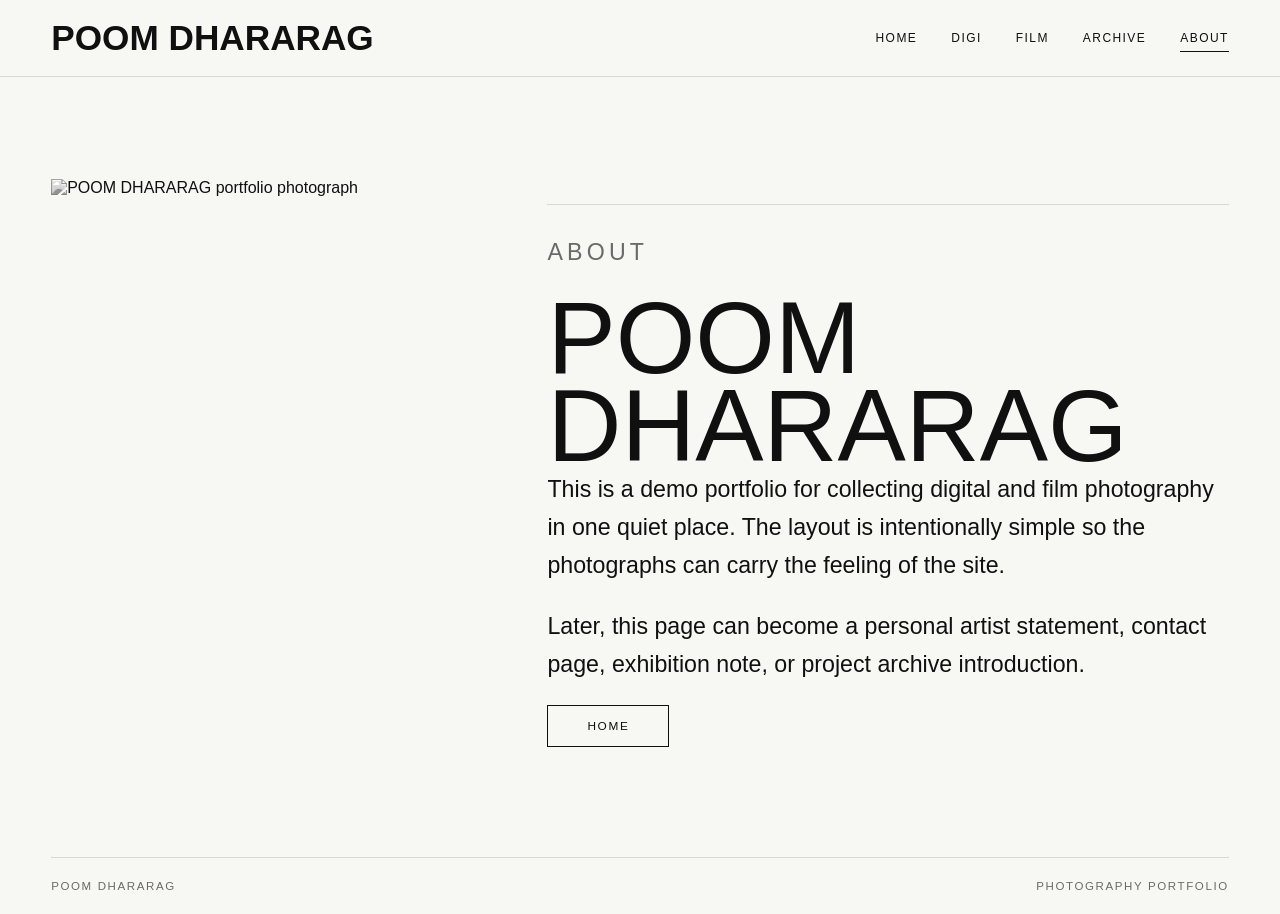
==== about.html @ 49c21d86 "new" ====
<!doctype html>
<html lang="en">
  <head>
    <meta charset="utf-8">
    <meta name="viewport" content="width=device-width, initial-scale=1">
    <title>About - POOM DHARARAG</title>
    <link rel="stylesheet" href="styles.css">
  </head>
  <body>
    <header class="site-header">
      <a class="brand" href="index.html">POOM DHARARAG</a>
      <nav class="nav" aria-label="Main navigation">
        <a href="index.html">Home</a>
        <a href="digi.html">Digi</a>
        <a href="film.html">Film</a>
        <a href="archive.html">Archive</a>
        <a class="is-active" href="about.html">About</a>
      </nav>
    </header>

    <main class="page">
      <section class="about">
        <div class="about-image">
          <img src="film/Filial Project film/IMG_4585.jpeg" alt="POOM DHARARAG portfolio photograph">
        </div>
        <div class="about-copy">
          <p class="section-kicker">About</p>
          <h1>POOM DHARARAG</h1>
          <p>This is a demo portfolio for collecting digital and film photography in one quiet place. The layout is intentionally simple so the photographs can carry the feeling of the site.</p>
          <p>Later, this page can become a personal artist statement, contact page, exhibition note, or project archive introduction.</p>
          <a class="button" href="index.html">Home</a>
        </div>
      </section>
    </main>

    <footer class="site-footer">
      <span>POOM DHARARAG</span>
      <span>Photography Portfolio</span>
    </footer>
  </body>
</html>
---- styles.css ----
.home-motion-hint {
  position: relative;
  display: block;
  width: min(200px, 60%);
  height: 2px;
  background: currentColor;
  pointer-events: none;
  animation: home-hint-right 2.4s linear infinite;
}
.home-motion-hint::after {
  content: "";
  position: absolute;
  right: 0;
  top: 50%;
  width: 12px;
  height: 12px;
  border-top: 2px solid currentColor;
  border-right: 2px solid currentColor;
  transform: translateY(-50%) rotate(45deg);
}
@keyframes home-hint-right {
  0% { transform: translateX(0); opacity: 0; }
  15% { opacity: 1; }
  75% { transform: translateX(40px); opacity: 1; }
  90%, 100% { transform: translateX(50px); opacity: 0; }
}
@media (hover: none), (pointer: coarse) {
  .home-motion-hint { display: none; }
}
@media (prefers-reduced-motion: reduce) {
  .home-motion-hint { animation: none; transform: none; }
}
:root {
  color-scheme: light;
  --ink: #101010;
  --muted: #6a6a6a;
  --paper: #f7f7f3;
  --line: #d8d8d1;
  --white: #ffffff;
}

.project-catalog {
  display: grid;
  grid-template-columns: repeat(2, minmax(0, 1fr));
  gap: 48px 24px;
}
.project-cover img {
  width: 100%;
  aspect-ratio: 4 / 3;
  object-fit: cover;
}
.project-cover h2 {
  font-size: 24px;
  line-height: 1.25;
  margin: 16px 0 6px;
}
.project-cover span {
  font-size: 12px;
  color: var(--muted);
}
.project-back {
  display: inline-block;
  margin-bottom: 28px;
  text-decoration: underline;
  text-underline-offset: 4px;
}
[data-project-title] {
  font-size: 64px;
  line-height: 1.05;
  overflow-wrap: anywhere;
}
.photo-open {
  display: block;
  width: 100%;
  padding: 0;
  border: 0;
  background: transparent;
  cursor: zoom-in;
}
.viewer-open { overflow: hidden; }
.photo-dialog {
  position: fixed;
  inset: 0;
  width: 100%;
  height: 100dvh;
  max-width: none;
  max-height: none;
  margin: 0;
  padding: 64px 24px 24px;
  border: 0;
  background: #101010;
  color: white;
}
.photo-dialog::backdrop { background: #101010; }
.photo-dialog img {
  width: 100%;
  height: 100%;
  object-fit: contain;
}
.photo-close {
  position: absolute;
  top: 12px;
  right: 16px;
  width: 44px;
  height: 44px;
  border: 0;
  background: transparent;
  color: white;
  font-size: 36px;
  cursor: pointer;
}
a:focus-visible, button:focus-visible {
  outline: 2px solid currentColor;
  outline-offset: 5px;
}
@media (max-width: 600px) {
  .project-catalog { grid-template-columns: 1fr; gap: 32px; }
  [data-project-title] { font-size: 40px; }
  .photo-dialog { padding: 64px 12px 12px; }
  .home-name { font-size: 42px !important; }
  .home-footer { flex-wrap: wrap; gap: 12px; }
}
@media (prefers-reduced-motion: reduce) {
  .home-background-image { transition: none !important; transform: none !important; }
}

* {
  box-sizing: border-box;
}

body {
  margin: 0;
  background: var(--paper);
  color: var(--ink);
  font-family: Arial, Helvetica, sans-serif;
  letter-spacing: 0;
}

img {
  display: block;
  width: 100%;
}

a {
  color: inherit;
  text-decoration: none;
}

.home-page {
  background: #0b0b0b;
  color: var(--white);
  overflow: hidden;
}

.home-index {
  display: grid;
  grid-template-rows: auto 1fr auto;
  min-height: 100svh;
  padding: 26px clamp(18px, 4vw, 54px) 24px;
  position: relative;
  isolation: isolate;
}

.home-background,
.home-background::after,
.home-background-image {
  inset: 0;
  position: absolute;
}

.home-background {
  background: #141414;
  overflow: hidden;
  z-index: -2;
}

.home-background::after {
  background: rgba(0, 0, 0, 0.28);
  content: "";
  z-index: 2;
}

.home-background-image {
  filter: grayscale(1);
  height: 100%;
  object-fit: cover;
  opacity: 0;
  transform: scale(1.02);
  transition: opacity 420ms ease, transform 900ms ease;
}

.home-background-image.is-visible {
  opacity: 1;
  transform: scale(1);
}

.home-header,
.home-footer {
  align-items: center;
  display: flex;
  justify-content: space-between;
  position: relative;
  z-index: 2;
}

.home-brand {
  font-size: clamp(1rem, 2vw, 1.5rem);
  font-weight: 700;
  text-transform: uppercase;
}

.home-about,
.home-footer {
  font-size: 0.7rem;
  letter-spacing: 0.14em;
  text-transform: uppercase;
}

.home-about {
  border-bottom: 1px solid transparent;
  padding: 5px 0;
}

.home-about:hover {
  border-color: currentColor;
}

.home-menu {
  align-self: center;
  display: flex;
  flex-direction: column;
  margin: 38px 0;
}

.home-menu-item {
  align-items: center;
  border-bottom: 1px solid rgba(255, 255, 255, 0.58);
  display: grid;
  gap: clamp(18px, 3vw, 48px);
  grid-template-columns: max-content minmax(0, 1fr);
  opacity: 0.62;
  padding: clamp(10px, 1.7vh, 20px) 0;
  transition: opacity 180ms ease;
}

.home-menu-item:first-child {
  border-top: 1px solid rgba(255, 255, 255, 0.58);
}

.home-menu-item:hover,
.home-menu-item.is-active {
  opacity: 1;
}

.home-number {
  font-size: clamp(0.7rem, 1vw, 0.9rem);
  letter-spacing: 0.12em;
}

.home-name {
  font-size: clamp(3rem, 10vh, 7.5rem);
  font-weight: 500;
  line-height: 0.86;
  text-transform: uppercase;
}

.home-footer {
  border-top: 1px solid rgba(255, 255, 255, 0.58);
  padding-top: 14px;
}

.site-header {
  align-items: center;
  background: rgba(247, 247, 243, 0.92);
  border-bottom: 1px solid var(--line);
  display: flex;
  justify-content: space-between;
  left: 0;
  min-height: 72px;
  padding: 18px clamp(18px, 4vw, 54px);
  position: sticky;
  right: 0;
  top: 0;
  z-index: 10;
}

.brand {
  font-size: clamp(1.4rem, 3vw, 2.2rem);
  font-weight: 700;
  letter-spacing: 0;
  text-transform: uppercase;
}

.nav {
  align-items: center;
  display: flex;
  gap: clamp(14px, 3vw, 34px);
  font-size: 0.75rem;
  letter-spacing: 0.12em;
  text-transform: uppercase;
}

.nav a {
  border-bottom: 1px solid transparent;
  padding: 6px 0;
}

.nav a:hover,
.nav a.is-active {
  border-color: var(--ink);
}

.page {
  padding: 0 clamp(18px, 4vw, 54px) 56px;
}

.hero {
  display: grid;
  gap: 34px;
  grid-template-columns: minmax(0, 0.85fr) minmax(320px, 1.15fr);
  min-height: calc(100vh - 72px);
  padding: clamp(42px, 7vw, 88px) 0 46px;
}

.hero-copy {
  align-self: end;
  max-width: 620px;
}

.eyebrow,
.section-kicker {
  color: var(--muted);
  font-size: 0.72rem;
  letter-spacing: 0.18em;
  margin: 0 0 18px;
  text-transform: uppercase;
}

h1,
h2 {
  font-weight: 500;
  letter-spacing: 0;
  margin: 0;
}

h1 {
  font-size: clamp(4rem, 12vw, 12rem);
  line-height: 0.86;
}

.hero-copy h1,
.about-copy h1 {
  font-size: clamp(2.5rem, 8vw, 8rem);
  overflow-wrap: anywhere;
  text-transform: uppercase;
}

h2 {
  font-size: clamp(2.2rem, 6vw, 6.6rem);
  line-height: 0.92;
}

.lead {
  color: #2f2f2f;
  font-size: clamp(1rem, 1.6vw, 1.2rem);
  line-height: 1.7;
  margin: 26px 0 0;
  max-width: 520px;
}

.hero-grid {
  align-self: stretch;
  display: grid;
  gap: 10px;
  grid-template-columns: repeat(3, 1fr);
}

.hero-grid img {
  aspect-ratio: 3 / 4;
  filter: grayscale(1);
  height: 100%;
  object-fit: cover;
}

.hero-grid img:nth-child(2),
.hero-grid img:nth-child(5) {
  transform: translateY(42px);
}

.collection {
  border-top: 1px solid var(--line);
  padding: 48px 0 18px;
}

.section-head,
.gallery-head {
  align-items: end;
  display: flex;
  gap: 24px;
  justify-content: space-between;
  margin-bottom: 24px;
}

.section-title p,
.gallery-title p {
  color: var(--muted);
  line-height: 1.6;
  margin: 14px 0 0;
  max-width: 480px;
}

.button {
  border: 1px solid var(--ink);
  display: inline-flex;
  font-size: 0.74rem;
  justify-content: center;
  letter-spacing: 0.14em;
  min-width: 122px;
  padding: 13px 17px;
  text-transform: uppercase;
  transition: background 160ms ease, color 160ms ease;
}

.button:hover {
  background: var(--ink);
  color: var(--paper);
}

.preview-grid,
.gallery-grid {
  column-gap: 14px;
}

.preview-grid {
  columns: 3 220px;
}

.gallery-grid {
  columns: 4 240px;
}

.photo-card {
  break-inside: avoid;
  margin: 0 0 14px;
  position: relative;
}

.photo-card img {
  background: #e8e8e3;
  filter: grayscale(1);
  transition: filter 180ms ease, opacity 180ms ease;
}

.photo-card:hover img {
  filter: grayscale(0);
}

.photo-card figcaption {
  color: var(--muted);
  font-size: 0.68rem;
  letter-spacing: 0.12em;
  margin-top: 8px;
  text-transform: uppercase;
}

.gallery-page {
  padding-top: clamp(44px, 7vw, 90px);
}

.gallery-head {
  border-bottom: 1px solid var(--line);
  padding-bottom: 30px;
}

.count {
  color: var(--muted);
  font-size: 0.72rem;
  letter-spacing: 0.16em;
  text-transform: uppercase;
  white-space: nowrap;
}

.about {
  display: grid;
  gap: 42px;
  grid-template-columns: minmax(0, 0.8fr) minmax(280px, 1.2fr);
  padding-top: clamp(48px, 8vw, 110px);
}

.about-image img {
  aspect-ratio: 4 / 5;
  filter: grayscale(1);
  height: 100%;
  object-fit: cover;
}

.about-copy {
  align-self: end;
  border-top: 1px solid var(--line);
  padding-top: 28px;
}

.about-copy p {
  font-size: clamp(1rem, 1.9vw, 1.45rem);
  line-height: 1.65;
  margin: 0 0 22px;
}

.site-footer {
  border-top: 1px solid var(--line);
  color: var(--muted);
  display: flex;
  font-size: 0.72rem;
  justify-content: space-between;
  letter-spacing: 0.14em;
  margin: 54px clamp(18px, 4vw, 54px) 0;
  padding: 22px 0;
  text-transform: uppercase;
}

@media (max-width: 800px) {
  .site-header {
    align-items: flex-start;
    flex-direction: column;
    gap: 12px;
    min-height: auto;
  }

  .nav {
    flex-wrap: wrap;
    row-gap: 6px;
  }

  .hero,
  .about {
    grid-template-columns: 1fr;
  }

  .hero {
    min-height: auto;
  }

  .hero-copy {
    align-self: start;
  }

  .hero-grid {
    grid-template-columns: repeat(2, 1fr);
  }

  .hero-grid img:nth-child(2),
  .hero-grid img:nth-child(5) {
    transform: none;
  }

  .section-head,
  .gallery-head {
    align-items: flex-start;
    flex-direction: column;
  }

  .preview-grid,
  .gallery-grid {
    columns: 2 150px;
  }

  .site-footer {
    flex-direction: column;
    gap: 8px;
  }
}

@media (max-width: 520px) {
  .page {
    padding-left: 14px;
    padding-right: 14px;
  }

  .site-header {
    padding-left: 14px;
    padding-right: 14px;
  }

  .nav {
    font-size: 0.68rem;
    gap: 13px;
  }

  .hero-grid {
    gap: 8px;
  }

  .preview-grid,
  .gallery-grid {
    columns: 1;
  }
}
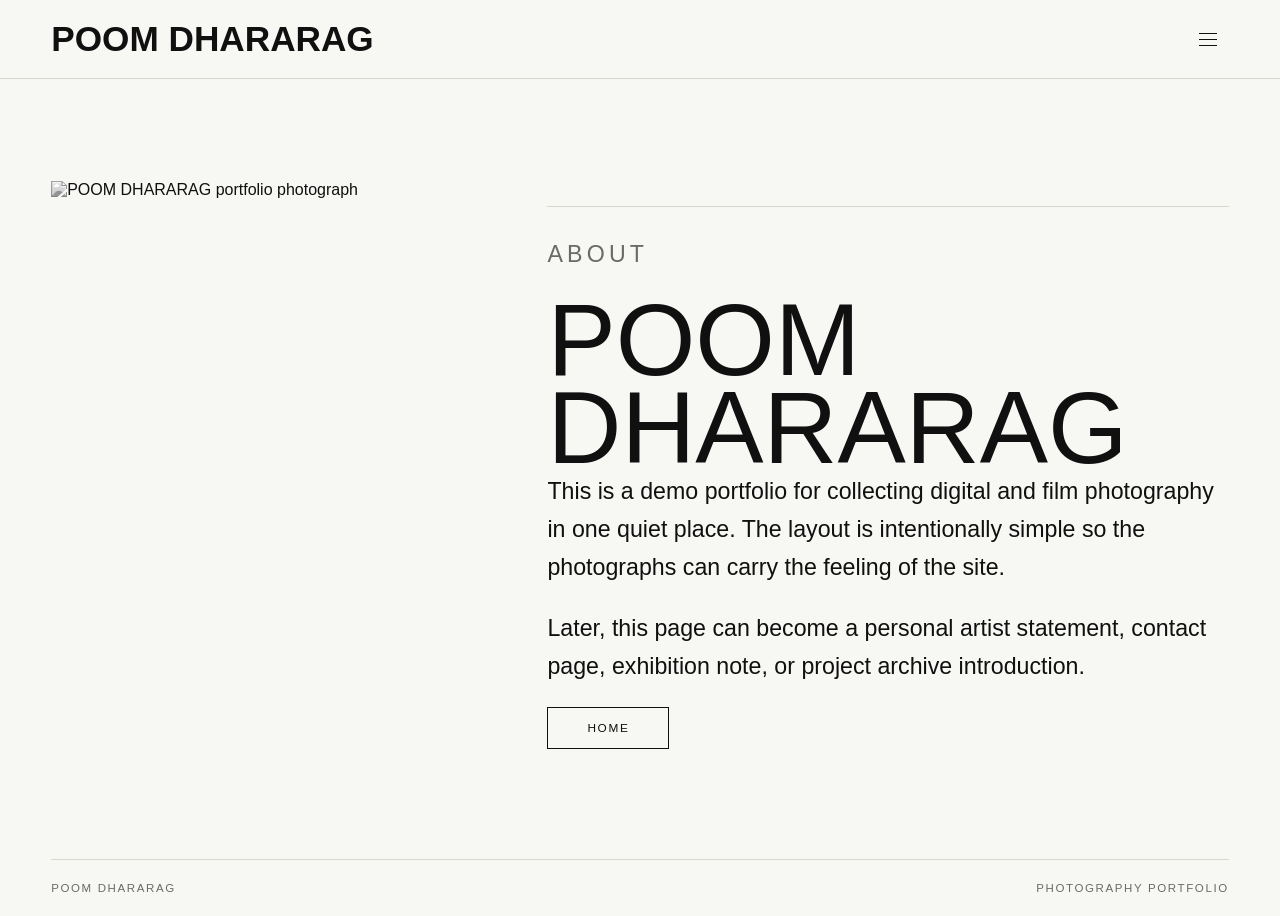
==== commit 6a1e3bd6: "n" ====
--- a/about.html
+++ b/about.html
@@ -9,13 +9,20 @@
   <body>
     <header class="site-header">
       <a class="brand" href="index.html">POOM DHARARAG</a>
-      <nav class="nav" aria-label="Main navigation">
-        <a href="index.html">Home</a>
-        <a href="digi.html">Digi</a>
-        <a href="film.html">Film</a>
-        <a href="archive.html">Archive</a>
-        <a class="is-active" href="about.html">About</a>
-      </nav>
+      <details class="nav-menu">
+        <summary class="menu-icon" aria-label="Open menu">
+          <span></span>
+          <span></span>
+          <span></span>
+        </summary>
+        <nav class="nav" aria-label="Main navigation">
+          <a href="index.html">Home</a>
+          <a href="digi.html">Digi</a>
+          <a href="film.html">Film</a>
+          <a href="archive.html">Archive</a>
+          <a class="is-active" href="about.html">About</a>
+        </nav>
+      </details>
     </header>
 
     <main class="page">
--- a/styles.css
+++ b/styles.css
@@ -1,34 +1,46 @@
 .home-motion-hint {
   position: relative;
   display: block;
-  width: min(200px, 60%);
+  width: 100%;
+  max-width: 100%;
+  justify-self: start;
   height: 2px;
+  pointer-events: none;
+}
+.home-motion-hint::before {
+  content: "";
+  position: absolute;
+  inset: 0;
   background: currentColor;
-  pointer-events: none;
-  animation: home-hint-right 2.4s linear infinite;
+  transform-origin: left center;
+  transform: scaleX(var(--arrow-scale, 0));
+  will-change: transform;
 }
 .home-motion-hint::after {
   content: "";
   position: absolute;
-  right: 0;
+  left: -10px;
   top: 50%;
-  width: 12px;
-  height: 12px;
+  width: 10px;
+  height: 10px;
   border-top: 2px solid currentColor;
   border-right: 2px solid currentColor;
-  transform: translateY(-50%) rotate(45deg);
-}
-@keyframes home-hint-right {
-  0% { transform: translateX(0); opacity: 0; }
-  15% { opacity: 1; }
-  75% { transform: translateX(40px); opacity: 1; }
-  90%, 100% { transform: translateX(50px); opacity: 0; }
-}
-@media (hover: none), (pointer: coarse) {
-  .home-motion-hint { display: none; }
+  transform: translate(var(--arrow-length, 32px), -50%) rotate(45deg);
+  will-change: transform;
+}
+.home-menu-item:not(.has-interacted) .home-motion-hint::before,
+.home-menu-item:not(.has-interacted) .home-motion-hint::after {
+  animation: arrow-idle-hint 2.4s ease-in-out infinite;
+}
+@keyframes arrow-idle-hint {
+  0%, 20%, 100% { translate: 0 0; }
+  55% { translate: 8px 0; }
 }
 @media (prefers-reduced-motion: reduce) {
-  .home-motion-hint { animation: none; transform: none; }
+  .home-menu-item .home-motion-hint::before,
+  .home-menu-item .home-motion-hint::after {
+    animation: none !important;
+  }
 }
 :root {
   color-scheme: light;
@@ -59,10 +71,15 @@
   color: var(--muted);
 }
 .project-back {
-  display: inline-block;
+  display: inline-flex;
+  align-items: center;
+  justify-content: center;
+  width: 48px;
+  height: 48px;
+  font-size: 36px;
+  line-height: 1;
   margin-bottom: 28px;
-  text-decoration: underline;
-  text-underline-offset: 4px;
+  text-decoration: none;
 }
 [data-project-title] {
   font-size: 64px;
@@ -227,17 +244,20 @@
 
 .home-menu {
   align-self: center;
-  display: flex;
-  flex-direction: column;
+  display: grid;
+  grid-template-columns: max-content minmax(0, 1fr);
+  column-gap: clamp(18px, 3vw, 48px);
   margin: 38px 0;
 }
 
 .home-menu-item {
+  touch-action: pan-y;
   align-items: center;
   border-bottom: 1px solid rgba(255, 255, 255, 0.58);
   display: grid;
-  gap: clamp(18px, 3vw, 48px);
+  grid-column: 1 / -1;
   grid-template-columns: max-content minmax(0, 1fr);
+  column-gap: inherit;
   opacity: 0.62;
   padding: clamp(10px, 1.7vh, 20px) 0;
   transition: opacity 180ms ease;
@@ -291,13 +311,86 @@
   text-transform: uppercase;
 }
 
+.nav-menu {
+  position: relative;
+}
+
+.menu-icon {
+  position: relative;
+  z-index: 21;
+  align-items: center;
+  border: 0;
+  background: transparent;
+  cursor: pointer;
+  display: inline-flex;
+  flex-direction: column;
+  gap: 5px;
+  height: 42px;
+  justify-content: center;
+  list-style: none;
+  width: 42px;
+}
+
+.menu-icon::-webkit-details-marker {
+  display: none;
+}
+
+.menu-icon::marker {
+  content: "";
+}
+
+.menu-icon span {
+  background: currentColor;
+  display: block;
+  height: 1px;
+  transition: transform 160ms ease, opacity 160ms ease;
+  width: 18px;
+}
+
+.nav-menu[open] .menu-icon span:first-child {
+  transform: translateY(6px) rotate(45deg);
+}
+
+.nav-menu[open] .menu-icon span:nth-child(2) {
+  opacity: 0;
+}
+
+.nav-menu[open] .menu-icon span:last-child {
+  transform: translateY(-6px) rotate(-45deg);
+}
+
 .nav {
-  align-items: center;
+  align-items: flex-start;
+  background: rgba(247, 247, 243, 0.3);
+  backdrop-filter: blur(8px);
+  -webkit-backdrop-filter: blur(8px);
+  border: 0;
+  display: none;
+  flex-direction: column;
+  gap: clamp(14px, 3vw, 34px);
+  font-size: 2.25rem;
+  font-weight: 600;
+  line-height: 1.2;
+  height: 100dvh;
+  justify-content: center;
+  letter-spacing: 0;
+  right: 0;
+  padding: 32px 24px;
+  overflow-y: auto;
+  position: fixed;
+  top: 0;
+  text-transform: uppercase;
+  width: 20vw;
+  min-width: min(280px, 100vw);
+  z-index: 20;
+}
+
+.nav-menu[open] .nav {
   display: flex;
-  gap: clamp(14px, 3vw, 34px);
-  font-size: 0.75rem;
-  letter-spacing: 0.12em;
-  text-transform: uppercase;
+}
+
+.home-page .nav {
+  background: rgba(11, 11, 11, 0.3);
 }
 
 .nav a {
@@ -308,6 +401,11 @@
 .nav a:hover,
 .nav a.is-active {
   border-color: var(--ink);
+}
+
+.home-page .nav a:hover,
+.home-page .nav a.is-active {
+  border-color: currentColor;
 }
 
 .page {
@@ -520,15 +618,11 @@
 
 @media (max-width: 800px) {
   .site-header {
-    align-items: flex-start;
-    flex-direction: column;
-    gap: 12px;
     min-height: auto;
   }
 
   .nav {
-    flex-wrap: wrap;
-    row-gap: 6px;
+    gap: 14px;
   }
 
   .hero,
@@ -582,7 +676,7 @@
   }
 
   .nav {
-    font-size: 0.68rem;
+    font-size: 2rem;
     gap: 13px;
   }
 
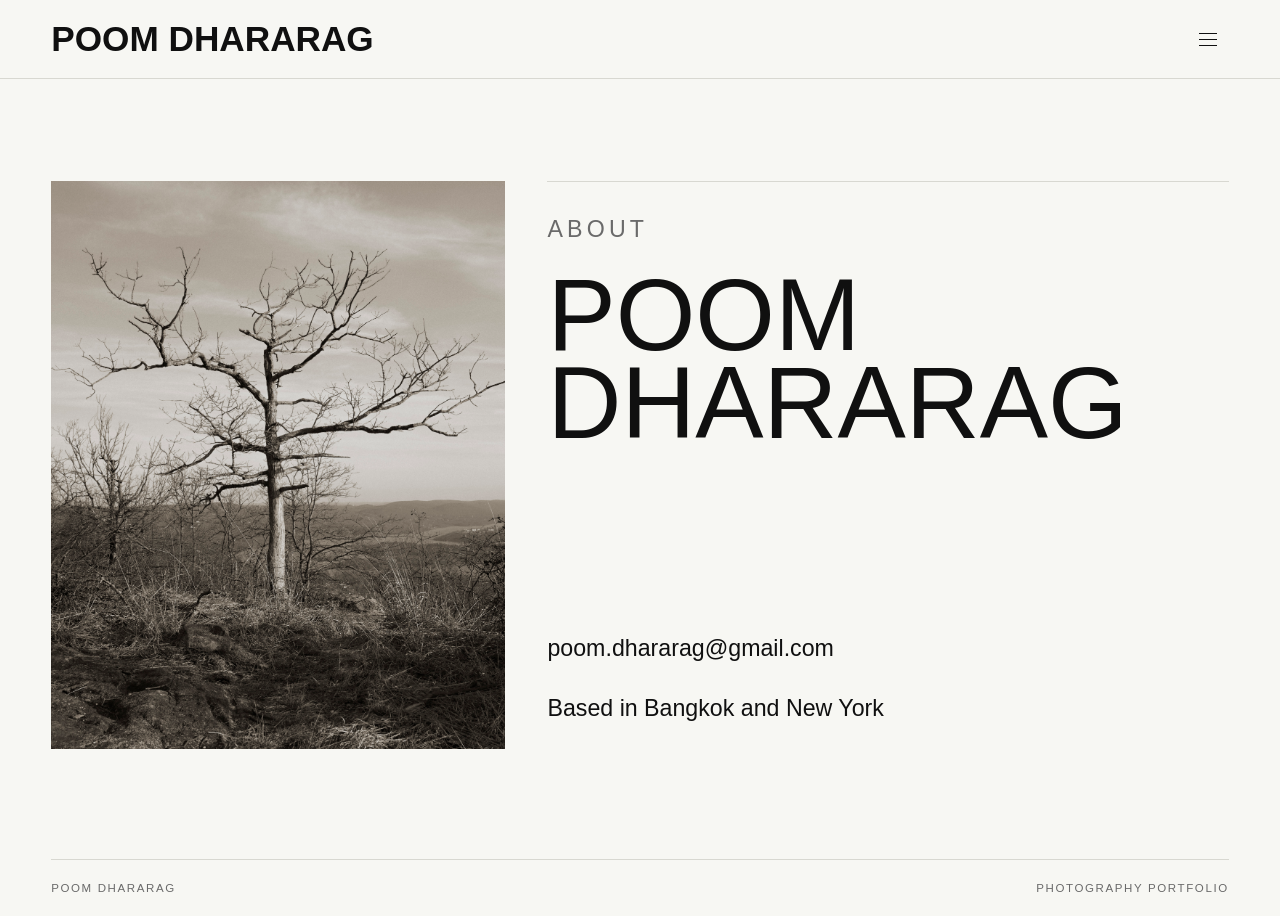
==== commit 6cc881a8: "n" ====
--- a/about.html
+++ b/about.html
@@ -28,14 +28,17 @@
     <main class="page">
       <section class="about">
         <div class="about-image">
-          <img src="film/Filial Project film/IMG_4585.jpeg" alt="POOM DHARARAG portfolio photograph">
+          <img src="digi/Archive%20photo/09_final.jpg" alt="POOM DHARARAG portfolio photograph">
         </div>
         <div class="about-copy">
-          <p class="section-kicker">About</p>
-          <h1>POOM DHARARAG</h1>
-          <p>This is a demo portfolio for collecting digital and film photography in one quiet place. The layout is intentionally simple so the photographs can carry the feeling of the site.</p>
-          <p>Later, this page can become a personal artist statement, contact page, exhibition note, or project archive introduction.</p>
-          <a class="button" href="index.html">Home</a>
+          <div class="about-heading">
+            <p class="section-kicker">About</p>
+            <h1>POOM DHARARAG</h1>
+          </div>
+          <div class="about-contact">
+            <p><a href="mailto:poom.dhararag@gmail.com">poom.dhararag@gmail.com</a></p>
+            <p>Based in Bangkok and New York</p>
+          </div>
         </div>
       </section>
     </main>
--- a/styles.css
+++ b/styles.css
@@ -13,8 +13,8 @@
   inset: 0;
   background: currentColor;
   transform-origin: left center;
-  transform: scaleX(var(--arrow-scale, 0));
-  will-change: transform;
+  transform: scale3d(var(--arrow-scale, 0), 1, 1);
+  will-change: transform, translate;
 }
 .home-motion-hint::after {
   content: "";
@@ -25,16 +25,16 @@
   height: 10px;
   border-top: 2px solid currentColor;
   border-right: 2px solid currentColor;
-  transform: translate(var(--arrow-length, 32px), -50%) rotate(45deg);
-  will-change: transform;
+  transform: translate3d(var(--arrow-length, 32px), -50%, 0) rotate(45deg);
+  will-change: transform, translate;
 }
 .home-menu-item:not(.has-interacted) .home-motion-hint::before,
 .home-menu-item:not(.has-interacted) .home-motion-hint::after {
-  animation: arrow-idle-hint 2.4s ease-in-out infinite;
+  animation: arrow-idle-hint 2.8s cubic-bezier(0.45, 0, 0.55, 1) infinite;
 }
 @keyframes arrow-idle-hint {
-  0%, 20%, 100% { translate: 0 0; }
-  55% { translate: 8px 0; }
+  0%, 100% { translate: 0 0 0; }
+  50% { translate: 8px 0 0; }
 }
 @media (prefers-reduced-motion: reduce) {
   .home-menu-item .home-motion-hint::before,
@@ -114,17 +114,47 @@
   height: 100%;
   object-fit: contain;
 }
-.photo-close {
+.photo-close,
+.photo-nav {
   position: absolute;
-  top: 12px;
-  right: 16px;
+  z-index: 2;
   width: 44px;
   height: 44px;
   border: 0;
   background: transparent;
   color: white;
+  cursor: pointer;
+  line-height: 1;
+}
+.photo-close {
+  top: 12px;
+  right: 16px;
   font-size: 36px;
-  cursor: pointer;
+}
+.photo-nav {
+  top: 50%;
+  width: 56px;
+  height: 72px;
+  border-radius: 2px;
+  background: rgb(16 16 16 / 80%);
+  font-size: 56px;
+  transform: translateY(-50%);
+}
+.photo-nav:hover,
+.photo-nav:focus-visible {
+  background: rgb(255 255 255 / 16%);
+}
+.photo-nav-prev { left: 16px; }
+.photo-nav-next { right: 16px; }
+.photo-count {
+  position: absolute;
+  z-index: 2;
+  left: 50%;
+  bottom: 14px;
+  color: rgb(255 255 255 / 78%);
+  font-size: 13px;
+  letter-spacing: 0;
+  transform: translateX(-50%);
 }
 a:focus-visible, button:focus-visible {
   outline: 2px solid currentColor;
@@ -134,6 +164,16 @@
   .project-catalog { grid-template-columns: 1fr; gap: 32px; }
   [data-project-title] { font-size: 40px; }
   .photo-dialog { padding: 64px 12px 12px; }
+  .photo-nav {
+    top: auto;
+    bottom: 14px;
+    width: 48px;
+    height: 48px;
+    font-size: 44px;
+    transform: none;
+  }
+  .photo-nav-prev { left: 12px; }
+  .photo-nav-next { right: 12px; }
   .home-name { font-size: 42px !important; }
   .home-footer { flex-wrap: wrap; gap: 12px; }
 }
@@ -198,7 +238,6 @@
 }
 
 .home-background-image {
-  filter: grayscale(1);
   height: 100%;
   object-fit: cover;
   opacity: 0;
@@ -587,15 +626,22 @@
 
 .about-image img {
   aspect-ratio: 4 / 5;
-  filter: grayscale(1);
   height: 100%;
   object-fit: cover;
 }
 
 .about-copy {
-  align-self: end;
+  display: flex;
+  flex-direction: column;
+  justify-content: space-between;
+  gap: clamp(48px, 8vw, 110px);
+  min-width: 0;
   border-top: 1px solid var(--line);
   padding-top: 28px;
+}
+
+.about-contact a[href^="mailto:"] {
+  overflow-wrap: anywhere;
 }
 
 .about-copy p {
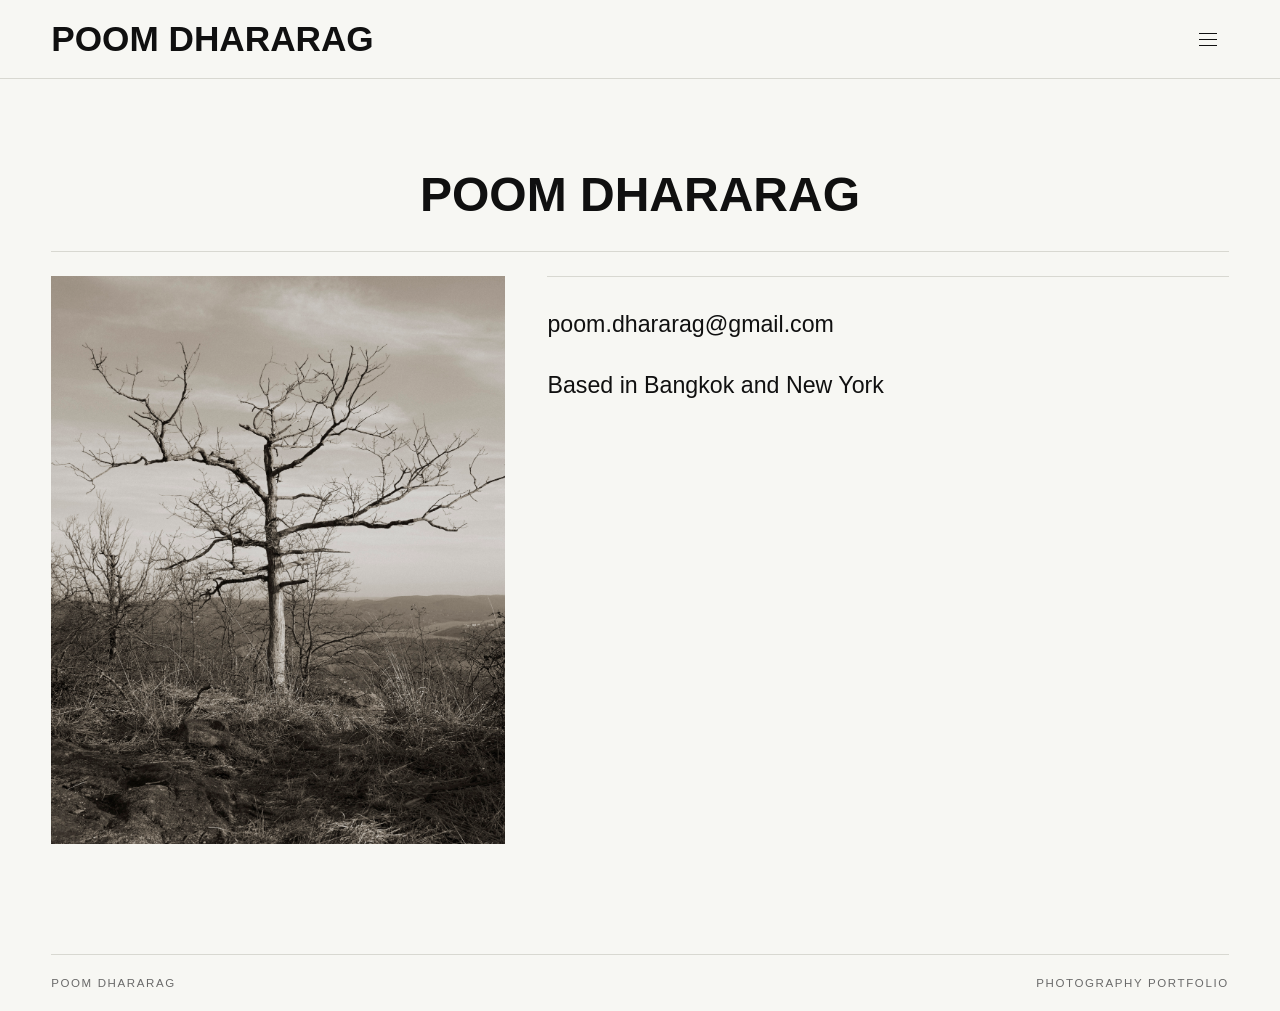
==== commit 0d001cea: "n" ====
--- a/about.html
+++ b/about.html
@@ -4,7 +4,7 @@
     <meta charset="utf-8">
     <meta name="viewport" content="width=device-width, initial-scale=1">
     <title>About - POOM DHARARAG</title>
-    <link rel="stylesheet" href="styles.css">
+    <link rel="stylesheet" href="styles.css?v=photo-menu-20261125">
   </head>
   <body>
     <header class="site-header">
@@ -17,24 +17,32 @@
         </summary>
         <nav class="nav" aria-label="Main navigation">
           <a href="index.html">Home</a>
-          <a href="digi.html">Digi</a>
-          <a href="film.html">Film</a>
-          <a href="archive.html">Archive</a>
-          <a class="is-active" href="about.html">About</a>
+          <div class="photo-menu">
+            <button class="photo-menu-toggle" type="button" aria-expanded="false" aria-controls="photo-options">Photo<span class="photo-menu-indicator" aria-hidden="true"></span></button>
+            <div class="photo-menu-options" id="photo-options" inert>
+              <div class="photo-menu-links">
+                <a href="digi.html">Digi</a>
+                <a href="film.html">Film</a>
+                <a href="archive.html">Archive</a>
+                <a href="abstract.html">Abstract</a>
+              </div>
+            </div>
+          </div>
+          <a href="book.html">Book</a>
+          <a class="is-active" aria-current="page" href="about.html">About</a>
         </nav>
       </details>
     </header>
 
-    <main class="page">
+    <main class="page gallery-page about-page">
+      <section class="gallery-head">
+        <div class="gallery-title"><h1>POOM DHARARAG</h1></div>
+      </section>
       <section class="about">
         <div class="about-image">
           <img src="digi/Archive%20photo/09_final.jpg" alt="POOM DHARARAG portfolio photograph">
         </div>
         <div class="about-copy">
-          <div class="about-heading">
-            <p class="section-kicker">About</p>
-            <h1>POOM DHARARAG</h1>
-          </div>
           <div class="about-contact">
             <p><a href="mailto:poom.dhararag@gmail.com">poom.dhararag@gmail.com</a></p>
             <p>Based in Bangkok and New York</p>
@@ -47,5 +55,6 @@
       <span>POOM DHARARAG</span>
       <span>Photography Portfolio</span>
     </footer>
+    <script src="navigation.js?v=photo-menu-20261125"></script>
   </body>
 </html>
--- a/styles.css
+++ b/styles.css
@@ -28,18 +28,47 @@
   transform: translate3d(var(--arrow-length, 32px), -50%, 0) rotate(45deg);
   will-change: transform, translate;
 }
-.home-menu-item:not(.has-interacted) .home-motion-hint::before,
-.home-menu-item:not(.has-interacted) .home-motion-hint::after {
-  animation: arrow-idle-hint 2.8s cubic-bezier(0.45, 0, 0.55, 1) infinite;
+.home-arrow-shadow {
+  --shadow-length: min(96px, 40%);
+  position: absolute;
+  inset: 0;
+  opacity: 0;
+  pointer-events: none;
+}
+.home-arrow-shadow::before {
+  content: "";
+  position: absolute;
+  left: 0;
+  top: 0;
+  width: var(--shadow-length);
+  height: 2px;
+  background: currentColor;
+  box-shadow: -12px 0 8px rgba(255, 255, 255, 0.18);
+}
+.home-arrow-shadow::after {
+  content: "";
+  position: absolute;
+  left: calc(var(--shadow-length) - 10px);
+  top: 50%;
+  width: 10px;
+  height: 10px;
+  border-top: 2px solid currentColor;
+  border-right: 2px solid currentColor;
+  transform: translateY(-50%) rotate(45deg);
+}
+.home-menu-item.is-idle .home-arrow-shadow {
+  animation: arrow-idle-hint 8s cubic-bezier(0.22, 0.61, 0.36, 1) infinite;
+  will-change: transform, opacity;
 }
 @keyframes arrow-idle-hint {
-  0%, 100% { translate: 0 0 0; }
-  50% { translate: 8px 0 0; }
+  0%, 8% { transform: translate3d(0, 0, 0); opacity: 0; }
+  22% { opacity: 0.38; }
+  74% { transform: translate3d(calc(100% - var(--shadow-length)), 0, 0); opacity: 0.28; }
+  88%, 100% { transform: translate3d(calc(100% - var(--shadow-length)), 0, 0); opacity: 0; }
 }
 @media (prefers-reduced-motion: reduce) {
-  .home-menu-item .home-motion-hint::before,
-  .home-menu-item .home-motion-hint::after {
-    animation: none !important;
+  .home-menu-item.is-idle .home-arrow-shadow {
+    animation: none;
   }
 }
 :root {
@@ -241,13 +270,12 @@
   height: 100%;
   object-fit: cover;
   opacity: 0;
-  transform: scale(1.02);
-  transition: opacity 420ms ease, transform 900ms ease;
+  transition: opacity 450ms ease-in-out;
+  will-change: opacity;
 }
 
 .home-background-image.is-visible {
   opacity: 1;
-  transform: scale(1);
 }
 
 .home-header,
@@ -514,7 +542,6 @@
 
 .hero-grid img {
   aspect-ratio: 3 / 4;
-  filter: grayscale(1);
   height: 100%;
   object-fit: cover;
 }
@@ -573,7 +600,19 @@
 }
 
 .gallery-grid {
-  columns: 4 240px;
+  display: grid;
+  grid-template-columns: repeat(2, minmax(0, 1fr));
+  gap: 24px 14px;
+}
+
+.gallery-grid .photo-card {
+  min-width: 0;
+  margin: 0;
+}
+
+.gallery-grid .photo-card img {
+  aspect-ratio: 4 / 3;
+  object-fit: cover;
 }
 
 .photo-card {
@@ -584,12 +623,7 @@
 
 .photo-card img {
   background: #e8e8e3;
-  filter: grayscale(1);
-  transition: filter 180ms ease, opacity 180ms ease;
-}
-
-.photo-card:hover img {
-  filter: grayscale(0);
+  transition: opacity 180ms ease;
 }
 
 .photo-card figcaption {
@@ -699,9 +733,12 @@
     flex-direction: column;
   }
 
-  .preview-grid,
+  .preview-grid {
+    columns: 2 150px;
+  }
+
   .gallery-grid {
-    columns: 2 150px;
+    grid-template-columns: repeat(2, minmax(0, 1fr));
   }
 
   .site-footer {
@@ -730,8 +767,378 @@
     gap: 8px;
   }
 
-  .preview-grid,
+  .preview-grid {
+    columns: 1;
+  }
+
   .gallery-grid {
-    columns: 1;
-  }
-}
+    grid-template-columns: 1fr;
+  }
+}
+
+.gallery-grid .project-hero-photo {
+  grid-column: 1 / -1;
+  margin-bottom: clamp(20px, 4vw, 56px);
+}
+
+.gallery-grid .project-hero-photo img {
+  aspect-ratio: auto;
+  width: 100%;
+  height: auto;
+  object-fit: contain;
+}
+
+/* Angy: two independently scrolling photo collections. */
+.split-project-page {
+  height: 100dvh;
+  overflow: hidden;
+  display: flex;
+  flex-direction: column;
+}
+
+.split-project-page > .site-header,
+.split-project-page > .site-footer {
+  flex-shrink: 0;
+}
+
+.split-project-page > .site-footer {
+  padding-top: 10px;
+  padding-bottom: 10px;
+}
+
+.split-project-page .gallery-page {
+  flex: 1;
+  min-height: 0;
+  display: flex;
+  flex-direction: column;
+  padding-top: 16px;
+  padding-bottom: 0;
+}
+
+.split-project-page .project-back {
+  align-self: flex-start;
+  margin-bottom: 8px;
+}
+
+.split-project-page .gallery-head {
+  flex-shrink: 0;
+  margin-bottom: 0;
+  padding-bottom: 16px;
+}
+
+.gallery-grid.project-topics {
+  flex: 1;
+  min-height: 0;
+  display: grid;
+  grid-template-columns: repeat(2, minmax(0, 1fr));
+  gap: 0;
+}
+
+.project-topic {
+  min-width: 0;
+  min-height: 0;
+  display: flex;
+  flex-direction: column;
+  padding: 0 24px 0 0;
+}
+
+.project-topic + .project-topic {
+  border-left: 1px solid var(--line);
+  padding: 0 0 0 24px;
+}
+
+.project-topic > h2 {
+  flex-shrink: 0;
+  margin: 0;
+  padding: 20px 0;
+  font-size: clamp(1.1rem, 2.5vw, 2rem);
+  font-weight: 400;
+}
+
+.project-topic > .gallery-grid {
+  display: block;
+  min-height: 0;
+  overflow-y: auto;
+  overscroll-behavior-y: contain;
+  scrollbar-width: thin;
+  padding: 0 10px 24px 0;
+}
+
+.project-topic .photo-card,
+.project-topic .project-hero-photo {
+  margin: 0 0 28px;
+}
+
+.project-topic .photo-card img {
+  aspect-ratio: auto;
+  height: auto;
+  object-fit: contain;
+}
+
+.project-topic > .gallery-grid:focus-visible {
+  outline: 2px solid var(--ink);
+  outline-offset: -2px;
+}
+
+@media (max-width: 520px) {
+  .project-topic { padding-right: 10px; }
+  .project-topic + .project-topic { padding-left: 10px; }
+  .project-topic > h2 { padding: 14px 0; }
+  .project-topic > .gallery-grid { padding-right: 4px; }
+  .split-project-page [data-project-title] { font-size: 36px; }
+  .split-project-page .gallery-head { gap: 8px; }
+}
+
+/* Give split collections the full width of each scrolling half. */
+.large-photo-page .gallery-page {
+  padding: 12px 8px 0;
+}
+
+.large-photo-page .gallery-head {
+  align-items: center;
+  flex-direction: row;
+  padding: 0 8px 12px;
+  gap: 12px;
+}
+
+.large-photo-page .gallery-title h1 {
+  font-size: clamp(1.75rem, 4vw, 3rem);
+  margin: 0;
+}
+
+.large-photo-page .gallery-title p {
+  display: none;
+}
+
+.large-photo-page .project-topic {
+  padding: 0 8px 0 0;
+}
+
+.large-photo-page .project-topic + .project-topic {
+  padding: 0 0 0 8px;
+}
+
+.large-photo-page .project-topic > h2 {
+  padding: 10px 0;
+}
+
+.large-photo-page .project-topic > .gallery-grid {
+  padding: 0 0 12px;
+  flex: 1;
+}
+
+.large-photo-page .photo-card img {
+  display: block;
+  width: 100%;
+  height: auto;
+}
+
+.large-photo-page > .site-footer {
+  margin: 0 8px;
+  padding: 8px 0;
+}
+
+.large-photo-page .project-back {
+  width: 32px;
+  height: 32px;
+  font-size: 28px;
+  margin-bottom: 4px;
+  flex-shrink: 0;
+}
+
+.archive-page .gallery-head {
+  align-items: center;
+  text-align: center;
+  flex-direction: column;
+  gap: 6px;
+}
+
+.archive-page .gallery-title h1 {
+  font-weight: 700;
+  line-height: 1.1;
+}
+
+.large-photo-page:not(.archive-page) .gallery-head {
+  align-items: center;
+  flex-direction: column;
+  text-align: center;
+  gap: 6px;
+}
+
+.large-photo-page [data-project-title] {
+  font-weight: 700;
+  line-height: 1.1;
+}
+
+.book-project {
+  min-height: 45vh;
+  padding: clamp(24px, 5vw, 64px) 0;
+}
+
+.book-project h2 {
+  margin: 0 0 16px;
+  font-size: clamp(2rem, 6vw, 5rem);
+  line-height: 1.1;
+}
+
+.book-project p {
+  margin: 0;
+  color: var(--muted);
+  font-size: 1rem;
+}
+
+.book-cover img {
+  aspect-ratio: auto;
+  height: auto;
+  object-fit: contain;
+}
+
+.book-back {
+  display: inline-block;
+  margin-bottom: 24px;
+  font-size: 1rem;
+  text-decoration: underline;
+  text-underline-offset: 4px;
+}
+
+.book-heading {
+  flex-direction: column;
+  align-items: center;
+  text-align: center;
+  gap: 12px;
+}
+
+.book-heading h1 {
+  margin: 0;
+  font-weight: 700;
+}
+
+.book-pages {
+  display: grid;
+  gap: clamp(16px, 3vw, 40px);
+  max-width: 1200px;
+  margin: 0 auto;
+}
+
+.book-pages img {
+  width: 100%;
+  height: auto;
+  background: white;
+}
+
+/* Consistent centered, bold page and collection headings. */
+body .page .gallery-head {
+  align-items: center;
+  flex-direction: column;
+  text-align: center;
+  gap: 6px;
+}
+
+body .page .gallery-title h1 {
+  font-size: clamp(1.75rem, 4vw, 3rem);
+  font-weight: 700;
+  line-height: 1.1;
+  margin: 0;
+}
+
+body .gallery-title .section-kicker {
+  display: none;
+}
+
+body .project-topic > h2,
+body .project-cover h2 {
+  text-align: center;
+  font-weight: 700;
+}
+
+.project-cover > span {
+  display: block;
+  text-align: center;
+}
+
+.about-page .about {
+  padding-top: 0;
+}
+
+.home-name {
+  font-size: clamp(2rem, 7vh, 5.5rem);
+}
+
+.home-menu {
+  margin: 24px 0;
+}
+
+/* Expandable Photo navigation, shared across every page. */
+.photo-menu { width: 100%; }
+.photo-menu-toggle {
+  display: flex;
+  align-items: center;
+  justify-content: space-between;
+  gap: 20px;
+  width: 100%;
+  padding: 6px 0;
+  border: 0;
+  background: transparent;
+  color: inherit;
+  font: inherit;
+  text-transform: inherit;
+  text-align: left;
+  cursor: pointer;
+}
+.photo-menu-toggle:hover,
+.photo-menu.is-current > .photo-menu-toggle { text-decoration: underline; text-underline-offset: 8px; text-decoration-thickness: 1px; }
+.photo-menu-indicator {
+  position: relative;
+  width: 16px;
+  height: 16px;
+  flex-shrink: 0;
+}
+.photo-menu-indicator::before,
+.photo-menu-indicator::after {
+  content: "";
+  position: absolute;
+  top: 7px;
+  left: 0;
+  width: 16px;
+  height: 2px;
+  background: currentColor;
+  transition: transform 260ms ease;
+}
+.photo-menu-indicator::after { transform: rotate(90deg); }
+.photo-menu.is-expanded .photo-menu-indicator::after { transform: rotate(0); }
+.photo-menu-options {
+  display: grid;
+  grid-template-rows: 0fr;
+  opacity: 0;
+  visibility: hidden;
+  transition: grid-template-rows 300ms ease, opacity 220ms ease, visibility 300ms;
+}
+.photo-menu.is-expanded .photo-menu-options {
+  grid-template-rows: 1fr;
+  opacity: 1;
+  visibility: visible;
+}
+.photo-menu-links {
+  min-height: 0;
+  overflow: hidden;
+  display: flex;
+  flex-direction: column;
+  align-items: flex-start;
+  font-size: 1.125rem;
+  font-weight: 500;
+  gap: 8px;
+}
+.photo-menu-links > a { margin-left: 16px; }
+.photo-menu-links > a:first-child { margin-top: 14px; }
+.photo-menu-links > a:last-child { margin-bottom: 4px; }
+.photo-menu-toggle:focus-visible { outline: 2px solid currentColor; outline-offset: 5px; }
+.nav-menu[open] .nav { animation: menu-enter 220ms ease both; justify-content: safe center; }
+@keyframes menu-enter {
+  from { opacity: 0; transform: translateX(20px); }
+  to { opacity: 1; transform: translateX(0); }
+}
+@media (prefers-reduced-motion: reduce) {
+  .photo-menu-options,
+  .photo-menu-indicator::after { transition: none; }
+  .nav-menu[open] .nav { animation: none; }
+}
